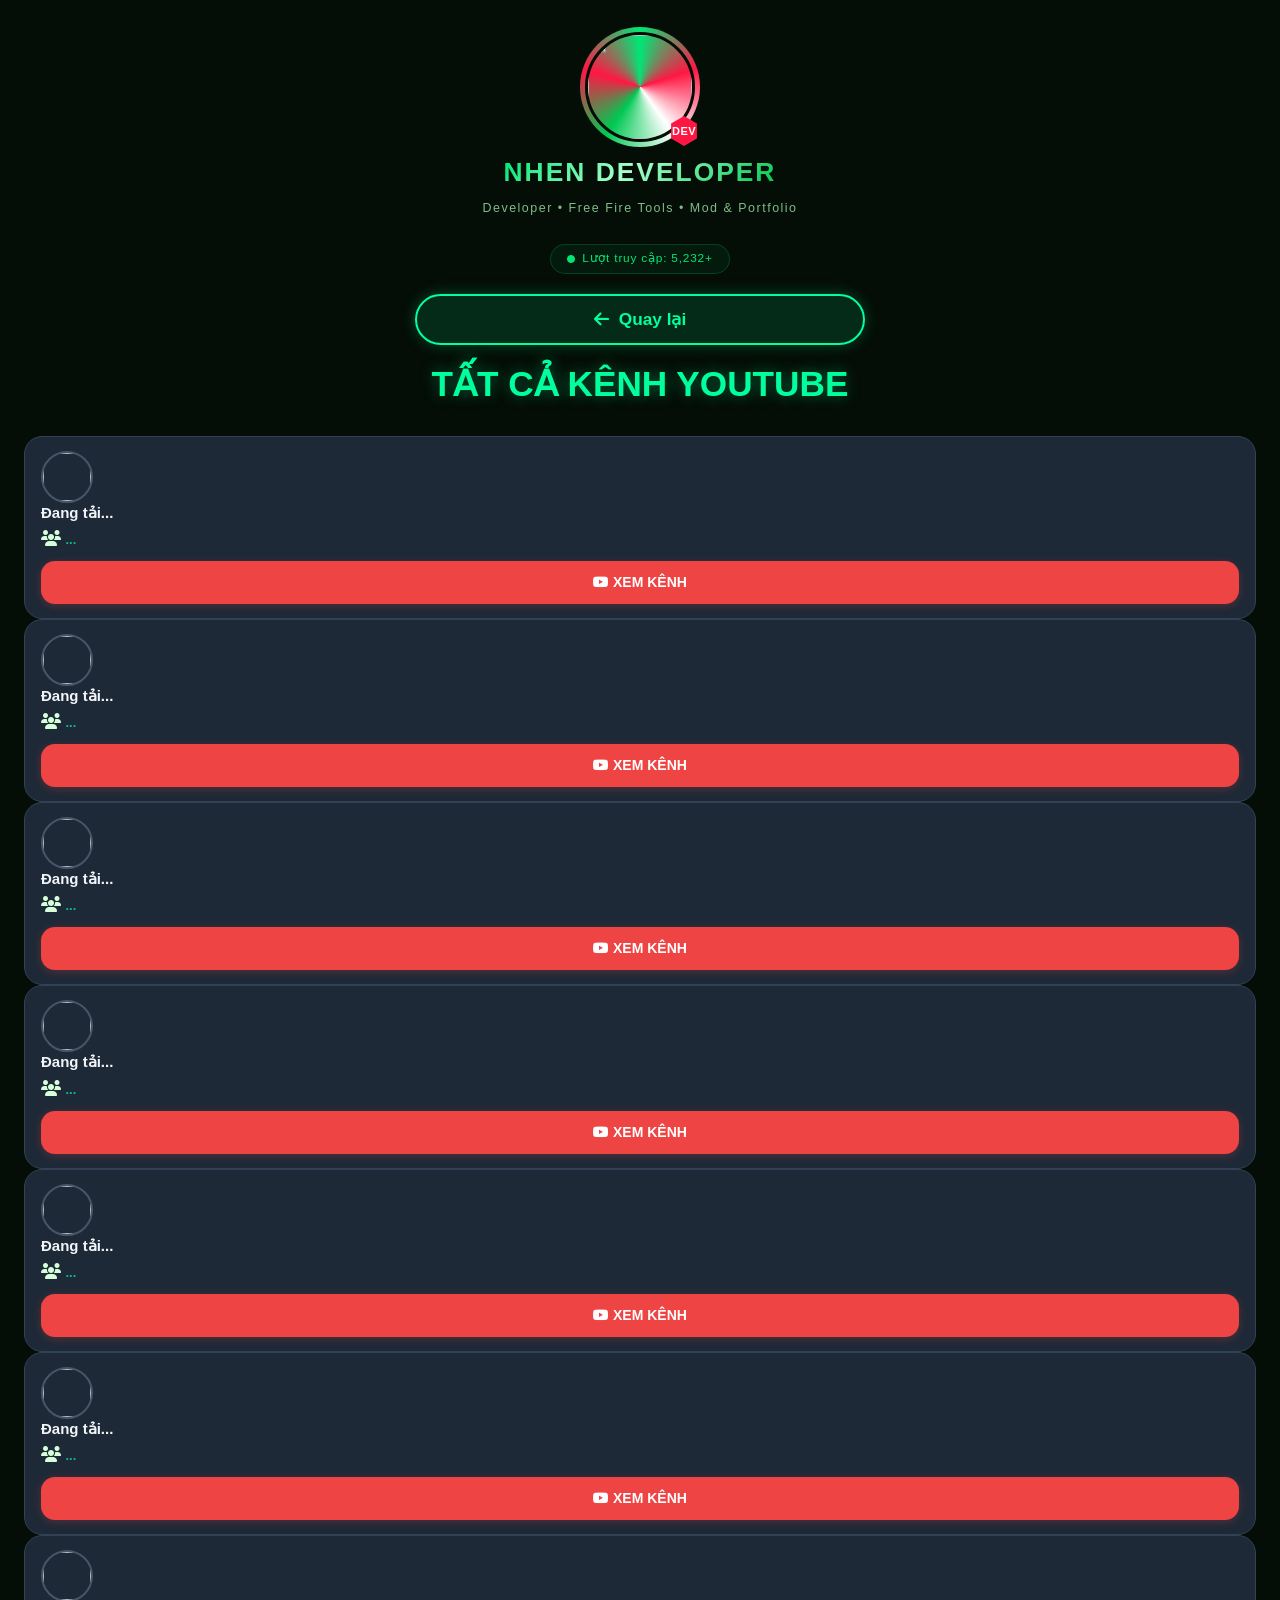
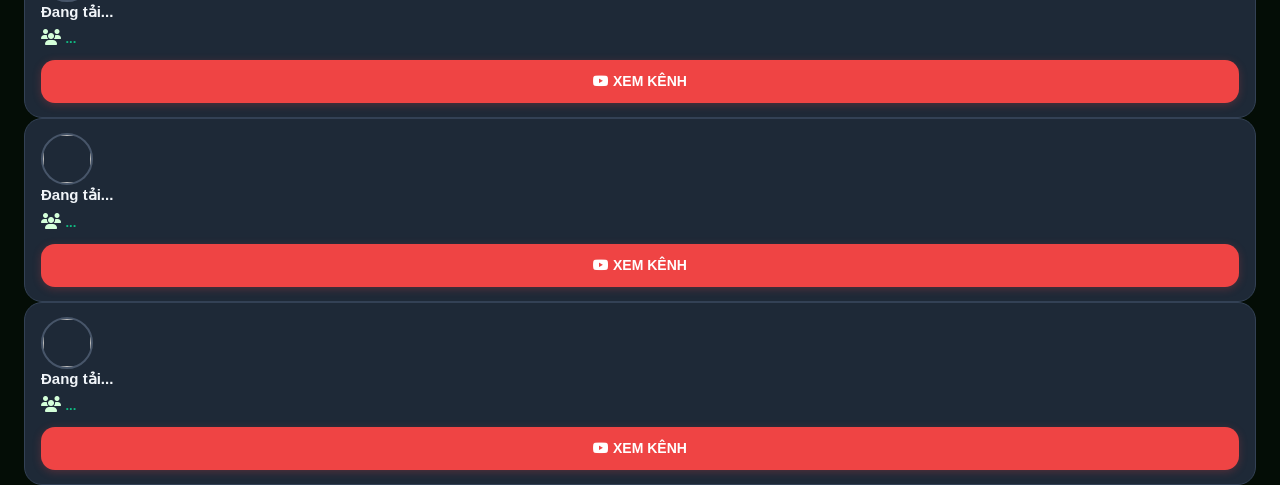
==== allChannels.html @ 0b56d22b "add a file new" ====
<!DOCTYPE html>
<html lang="vi">

<head>
    <meta charset="UTF-8">
    <meta name="viewport" content="width=device-width, initial-scale=1.0">
    <title>ALL YOUTUBE CHANELS - NHEN DEVELOPER</title>

    <link rel="icon" type="image/jpeg"
        href="https://yt3.ggpht.com/m06x7RoejzojZ3c31uhT1U5FLhke99Ra8Inqw-l--WmM0L8zsws6WfDL1yyFTQx1NJD11-2r=s600-c-k-c0x00ffffff-no-rj-rp-mo">

    <link href="https://cdn.jsdelivr.net/npm/bootstrap@5.3.3/dist/css/bootstrap.min.css" rel="stylesheet">
    <link rel="stylesheet" href="https://cdnjs.cloudflare.com/ajax/libs/font-awesome/6.6.0/css/all.min.css">
    <script src="https://cdn.tailwindcss.com"></script>

    <link rel="stylesheet" href="./assets/css/tricks.css">
    <link rel="stylesheet" href="global.css">

    <style>
        /* ========== REDESIGN CARD YOUTUBE - MOBILE OPTIMIZED ========== */
        .yt-card {
            background-color: #1e2937;
            border-radius: 18px;
            padding: 14px 16px;
            border: 1px solid #334155;
            transition: all 0.2s ease;
            min-height: 118px;
            display: flex;
            flex-direction: column;
        }

        .yt-card:active {
            transform: scale(0.985);
            border-color: #475569;
        }

        .yt-avatar {
            width: 52px;
            height: 52px;
            border-radius: 9999px;
            border: 2px solid #475569;
            object-fit: cover;
            flex-shrink: 0;
        }

        .yt-name {
            font-size: 15px;
            font-weight: 600;
            color: #f1f5f9;
            line-height: 1.35;
            margin-bottom: 4px;
            white-space: nowrap;
            overflow: hidden;
            text-overflow: ellipsis;
        }

        .yt-subs {
            font-size: 13px;
            font-weight: 600;
            color: #10b981;
        }

        .btn-watch {
            background-color: #ef4444;
            color: white;
            font-weight: 700;
            font-size: 14px;
            padding: 11px 0;
            border-radius: 14px;
            text-align: center;
            display: block;
            margin-top: auto;
            text-decoration: none;
            transition: background-color 0.2s ease;
            box-shadow: 0 2px 8px rgba(239, 68, 68, 0.25);
            margin-top: 10px;
        }

        .btn-watch:active {
            background-color: #dc2626;
            transform: scale(0.98);
        }

        .yt-info {
            flex: 1;
            min-width: 0;
        }
    </style>
</head>

<body>
    <canvas id="c"></canvas>

    <!-- HEADER (GIỮ NGUYÊN 100%) -->
    <div class="ava-wrap">
        <div class="ava-outer">
            <div class="ava-blur"></div>
            <div class="ava-ring"></div>
            <img class="ava-img"
                src="https://yt3.ggpht.com/m06x7RoejzojZ3c31uhT1U5FLhke99Ra8Inqw-l--WmM0L8zsws6WfDL1yyFTQx1NJD11-2r=s600-c-k-c0x00ffffff-no-rj-rp-mo">
            <div class="hex-badge">DEV</div>
        </div>
        <h1 class="name">NHEN DEVELOPER</h1>
        <p class="sub">Developer • Free Fire Tools • Mod & Portfolio</p>
        <div class="visitor">
            <i class="fas fa-circle"></i>
            <span id="visitorCount">Đang tải lượt truy cập...</span>
        </div>
    </div>

    <div class="back-button-container">
        <a href="index.html">
            <button class="btn-back"><i class="fas fa-arrow-left"></i> Quay lại</button>
        </a>
    </div>

    <h2 class="title-trick">TẤT CẢ KÊNH YOUTUBE</h2>

    <!-- GRID CARD -->
    <div class="max-w-[480px] mx-auto px-4 pb-12">
        <div class="grid grid-cols-2 gap-3">

            <!-- Card 1 -->
            <div id="ch1" class="yt-card">
                <div class="flex items-center gap-3">
                    <img class="yt-avatar" alt="">
                    <div class="yt-info">
                        <div class="yt-name">Đang tải...</div>
                        <div class="flex items-center gap-1.5">
                            <i class="fas fa-users text-emerald-500 text-xs"></i>
                            <span class="yt-subs">---</span>
                        </div>
                    </div>
                </div>
                <a href="https://youtube.com/@PauGamer-uh2zp" target="_blank" class="btn-watch">
                    <i class="fab fa-youtube mr-2"></i> XEM KÊNH
                </a>
            </div>

            <!-- Các card còn lại -->
            <div id="ch2" class="yt-card"></div>
            <div id="ch3" class="yt-card"></div>
            <div id="ch4" class="yt-card"></div>
            <div id="ch5" class="yt-card"></div>
            <div id="ch6" class="yt-card"></div>
            <div id="ch7" class="yt-card"></div>
            <div id="ch8" class="yt-card"></div>
            <div id="ch9" class="yt-card"></div>

        </div>
    </div>

    <!-- YOUTUBE API SCRIPT (GIỮ NGUYÊN) -->
    <script>
        const API_KEY = "AIzaSyCaRuBpmZHliL7vAGiO6PVMoXbEVlqyJ74";

        async function loadYouTubeChannel(username, cardId, link) {
            const card = document.getElementById(cardId);

            card.innerHTML = `
                <div class="flex items-center gap-3">
                    <img class="yt-avatar" alt="">
                    <div class="yt-info">
                        <div class="yt-name">Đang tải...</div>
                        <div class="flex items-center gap-1.5">
                            <i class="fas fa-users text-emerald-500 text-xs"></i>
                            <span class="yt-subs">...</span>
                        </div>
                    </div>
                </div>
                <a href="${link}" target="_blank" class="btn-watch">
                    <i class="fab fa-youtube mr-2"></i> XEM KÊNH
                </a>
            `;

            const res = await fetch(
                `https://www.googleapis.com/youtube/v3/channels?part=snippet,statistics&forHandle=@${username}&key=${API_KEY}`
            );
            const data = await res.json();
            if (!data.items || !data.items.length) return;

            const ch = data.items[0];

            card.querySelector("img").src = ch.snippet.thumbnails.high.url;
            card.querySelector(".yt-name").innerText = ch.snippet.title;
            card.querySelector(".yt-subs").innerText =
                Number(ch.statistics.subscriberCount).toLocaleString();
        }

        // Load tất cả kênh
        loadYouTubeChannel("PauGamer-uh2zp", "ch1", "https://youtube.com/@PauGamer-uh2zp");
        loadYouTubeChannel("NhenDevGame", "ch2", "https://youtube.com/@NhenDevGame");
        loadYouTubeChannel("HeadshotLabFF", "ch3", "https://youtube.com/@HeadshotLabFF");
        loadYouTubeChannel("NhenGamer", "ch4", "https://youtube.com/@NhenGamer");
        loadYouTubeChannel("NhenFF", "ch5", "https://youtube.com/@NhenFF");
        loadYouTubeChannel("NhenStoreGame", "ch6", "https://youtube.com/@NhenStoreGame");
        loadYouTubeChannel("CodeToKill", "ch7", "https://youtube.com/@CodeToKill");
        loadYouTubeChannel("pettoonsfun", "ch8", "https://youtube.com/@pettoonsfun");
        loadYouTubeChannel("nhenffno1", "ch9", "https://youtube.com/@nhenffno1");
    </script>

    <script src="./assets/js/Visit.js"></script>
    <script src="https://cdnjs.cloudflare.com/ajax/libs/three.js/r128/three.min.js"></script>
    <script src="background.js"></script>
</body>
</html>
---- assets/css/tricks.css ----
:root {
      --primary-green: #00ff9d;
      --dark-bg: #0a0a0a;
    }

    * { 
      margin: 0; 
      padding: 0; 
      box-sizing: border-box; 
    }

    body {
      background: var(--dark-bg);
      color: white;
      font-family: 'Segoe UI', sans-serif;
      min-height: 100vh;
    }

    /* Header */
    .bio-header {
      padding: 50px 20px 30px;
      text-align: center;
      background: var(--dark-bg);
    }

    .avatar {
      width: 130px;
      height: 130px;
      border-radius: 50%;
      border: 5px solid var(--primary-green);
      box-shadow: 0 0 35px rgba(0, 255, 157, 0.5);
      margin-bottom: 15px;
      transition: all 0.4s ease;
    }

    .avatar:hover { transform: scale(1.08); }

    .name {
      font-size: 1.9rem;
      font-weight: 800;
      margin-bottom: 6px;
      background: linear-gradient(90deg, #ffffff, var(--primary-green));
      -webkit-background-clip: text;
      -webkit-text-fill-color: transparent;
    }

    .visitor-count {
      font-size: 1.0rem;
      color: var(--primary-green);
      margin-top: 8px;
      font-weight: 600;
    }

    /* NÚT QUAY LẠI */
    .back-button-container {
      max-width: 480px;
      margin: 0 auto;
      padding: 0 15px 8px;
    }

    .btn-back {
      background: rgba(0, 255, 157, 0.12);
      color: var(--primary-green);
      border: 2px solid var(--primary-green);
      padding: 11px 22px;
      border-radius: 50px;
      font-weight: 700;
      font-size: 1.08rem;
      display: inline-flex;
      align-items: center;
      gap: 10px;
      transition: all 0.4s ease;
      box-shadow: 0 0 15px rgba(0, 255, 157, 0.25);
      width: 100%;
      justify-content: center;
    }

    .btn-back:hover {
      background: var(--primary-green);
      color: #000;
      transform: translateX(-8px);
      box-shadow: 0 0 25px rgba(0, 255, 157, 0.5);
    }

    .title-trick {
      font-size: 2.2rem;
      font-weight: 900;
      color: var(--primary-green);
      text-align: center;
      margin: 10px 0 30px;
      text-shadow: 0 0 15px rgba(0, 255, 157, 0.4);
    }

    /* Card Trick */
    .trick-card {
      background: rgba(255,255,255,0.06);
      border: 2px solid rgba(0, 255, 157, 0.3);
      border-radius: 18px;
      overflow: hidden;
      margin-bottom: 25px;
      transition: all 0.4s ease;
    }

    .trick-card:hover {
      transform: translateY(-10px);
      border-color: var(--primary-green);
      box-shadow: 0 15px 30px rgba(0, 255, 157, 0.35);
    }

    .trick-card img {
      width: 100%;
      height: 220px;
      object-fit: cover;
    }

    .trick-body {
      padding: 18px;
    }

    .trick-name {
      font-size: 1.35rem;
      font-weight: 700;
      margin-bottom: 10px;
      line-height: 1.3;
    }

    .creator {
      color: #aaa;
      font-size: 0.95rem;
      margin-bottom: 8px;
    }

    .trick-type {
      font-size: 0.95rem;
      font-weight: 600;
      margin-bottom: 15px;
    }

    .btn-free {
      background: var(--primary-green);
      color: black;
      font-weight: 700;
      border: none;
      padding: 12px 20px;
      border-radius: 12px;
      width: 100%;
      font-size: 1.1rem;
      transition: all 0.3s;
    }

    .btn-free:hover {
      background: #00cc7a;
      transform: scale(1.05);
      color: white;
    }

    .btn-pro {
      background: #ffd700;
      color: #000;
      font-weight: 700;
      border: none;
      padding: 12px 20px;
      border-radius: 12px;
      width: 100%;
      font-size: 1.1rem;
      transition: all 0.3s;
    }

    .btn-pro:hover {
      background: #ffed4e;
      transform: scale(1.05);
      color: #000;
    }

    /* Popup */
    .popup {
      display: none;
      position: fixed;
      top: 0; left: 0;
      width: 100%; height: 100%;
      background: rgba(0,0,0,0.88);
      z-index: 9999;
      align-items: center;
      justify-content: center;
      padding: 15px;
    }

    .popup-content {
      background: #111;
      border: 3px solid var(--primary-green);
      border-radius: 18px;
      padding: 30px 25px;
      max-width: 340px;
      width: 100%;
      text-align: center;
      box-shadow: 0 0 40px rgba(0, 255, 157, 0.7);
    }

    .popup-content h3 {
      color: var(--primary-green);
      margin-bottom: 18px;
      font-size: 1.5rem;
    }

    .zalo-number {
      font-size: 1.45rem;
      font-weight: bold;
      color: #00ff9d;
      margin: 15px 0;
      letter-spacing: 2px;
    }

    .copy-text {
      background: #222;
      padding: 14px;
      border-radius: 10px;
      font-size: 1rem;
      margin: 18px 0;
      word-break: break-all;
      border: 1px solid #333;
    }

    .btn-close {
      background: #ff4d4d;
      color: white;
      border: none;
      padding: 20px 30px;
      border-radius: 12px;
      font-size: 1.1rem;
      font-weight: 600;
      margin-top: 10px;
      width: 100px;
      transition: all 0.3s;
    }

    .btn-close:hover {
      background: #ff3333;
      transform: scale(1.05);
    }

    /* Footer */
    .footer {
      text-align: center;
      padding: 35px 15px 45px;
      background: rgba(0, 0, 0, 0.75);
      font-size: 0.95rem;
      color: #888;
      border-top: 1px solid rgba(0, 255, 157, 0.2);
    }

    .made-by {
      color: var(--primary-green);
      font-weight: 700;
    }

    @keyframes shake {
      0%, 100% { transform: translateX(0); }
      25%, 75% { transform: translateX(-4px); }
      50% { transform: translateX(4px); }
    }

    .shake-once {
      animation: shake 0.6s ease-in-out;
    }
---- global.css ----
* {
      box-sizing: border-box;
      margin: 0;
      padding: 0
    }

    :root {
      --g: #00e676;
      --g2: #00c853;
      --g3: #1b5e20;
      --r: #ff1744;
      --r2: #ff6d75;
      --bg: #040d06;
      --card: #0a1f0e;
      --txt: #d4ffd9;
      --txt2: #7cbf88;
    }

    body {
      font-family: 'DM Sans', sans-serif;
      background: var(--bg);
      color: var(--txt);
      min-height: 100vh;
      overflow-x: hidden
    }

    #c {
      position: fixed;
      inset: 0;
      z-index: 0;
      pointer-events: none
    }

    .wrap {
      position: relative;
      z-index: 1;
      max-width: 460px;
      margin: 0 auto;
      padding: 28px 16px 64px
    }

    /* ── AVATAR ── */
    .ava-wrap {
      display: flex;
      flex-direction: column;
      align-items: center;
      padding: 32px 0 20px;
      gap: 0
    }

    .ava-outer {
      position: relative;
      width: 110px;
      height: 110px;
      margin-bottom: 16px
    }

    .ava-ring {
      position: absolute;
      inset: -5px;
      border-radius: 50%;
      background: conic-gradient(var(--g), var(--r), #fff, var(--g2), var(--r), var(--g));
      animation: spin 4s linear infinite;
      z-index: 0
    }

    .ava-blur {
      position: absolute;
      inset: -10px;
      border-radius: 50%;
      background: radial-gradient(circle, rgba(0, 230, 118, .25), transparent 70%);
      animation: pulse-ava 2s ease-in-out infinite
    }

    @keyframes spin {
      to {
        transform: rotate(360deg)
      }
    }

    @keyframes pulse-ava {

      0%,
      100% {
        opacity: .5
      }

      50% {
        opacity: 1
      }
    }

    .ava-img {
      position: relative;
      z-index: 1;
      width: 100%;
      height: 100%;
      border-radius: 50%;
      object-fit: cover;
      border: 3px solid var(--bg);
      display: block
    }

    /* hexagon badge */
    .hex-badge {
      position: absolute;
      bottom: -4px;
      right: -4px;
      z-index: 2;
      width: 30px;
      height: 30px;
      display: flex;
      align-items: center;
      justify-content: center;
      background: var(--r);
      clip-path: polygon(50% 0%, 93% 25%, 93% 75%, 50% 100%, 7% 75%, 7% 25%);
      font-size: 11px;
      color: #fff;
      font-weight: 700;
      letter-spacing: .5px
    }

    .name {
      font-family: 'Syne', sans-serif;
      font-size: 1.65rem;
      font-weight: 800;
      letter-spacing: 2px;
      background: linear-gradient(135deg, var(--g) 0%, #a8ffcc 45%, var(--g2) 100%);
      -webkit-background-clip: text;
      -webkit-text-fill-color: transparent;
      text-align: center;
      line-height: 1.1
    }

    .sub {
      font-size: .78rem;
      color: var(--txt2);
      letter-spacing: 1.5px;
      text-align: center;
      margin-top: 6px
    }

    .visitor {
      display: inline-flex;
      align-items: center;
      gap: 6px;
      margin-top: 10px;
      padding: 5px 16px;
      border-radius: 999px;
      border: 1px solid rgba(0, 230, 118, .2);
      background: rgba(0, 230, 118, .06);
      font-size: .74rem;
      color: var(--g);
      letter-spacing: .8px
    }

    .visitor i {
      font-size: 8px;
      color: var(--g);
      animation: blink 1.2s ease-in-out infinite
    }

    @keyframes blink {

      0%,
      100% {
        opacity: 1
      }

      50% {
        opacity: .3
      }
    }

    /* ── DIVIDER ── */
    .divider {
      display: flex;
      align-items: center;
      gap: 10px;
      margin: 18px 0 12px;
      padding: 0 4px
    }

    .divider::before,
    .divider::after {
      content: '';
      flex: 1;
      height: .5px;
      background: rgba(0, 230, 118, .15)
    }

    .divider span {
      font-size: .66rem;
      color: var(--txt2);
      letter-spacing: 2px;
      text-transform: uppercase;
      white-space: nowrap
    }

    /* ── CARDS ── */
    .cards {
      display: flex;
      flex-direction: column;
      gap: 10px
    }

    .card-link {
      display: flex;
      align-items: center;
      gap: 13px;
      background: var(--card);
      border: 1px solid rgba(0, 230, 118, .12);
      border-radius: 999px;
      padding: 12px 18px 12px 12px;
      text-decoration: none;
      color: var(--txt);
      transition: transform .18s cubic-bezier(.34, 1.56, .64, 1), box-shadow .2s, border-color .2s, background .2s;
      backdrop-filter: blur(6px);
      position: relative;
      overflow: hidden;
    }

    .card-link::before {
      content: '';
      position: absolute;
      left: 0;
      top: 0;
      bottom: 0;
      width: 3px;
      border-radius: 999px 0 0 999px;
      background: var(--g);
      opacity: 0;
      transition: opacity .2s
    }

    .card-link:hover {
      transform: scale(1.032) translateY(-2px);
      border-color: rgba(0, 230, 118, .5);
      box-shadow: 0 4px 24px rgba(0, 230, 118, .15), 0 0 0 1px rgba(0, 230, 118, .15);
      background: #0d2710;
      color: var(--txt)
    }

    .card-link:hover::before {
      opacity: 1
    }

    .card-link:active {
      transform: scale(.97)
    }

    .icon-w {
      width: 38px;
      height: 38px;
      border-radius: 50%;
      background: rgba(0, 230, 118, .1);
      border: 1px solid rgba(0, 230, 118, .25);
      display: flex;
      align-items: center;
      justify-content: center;
      font-size: .9rem;
      color: var(--g);
      flex-shrink: 0;
      transition: background .2s, box-shadow .2s
    }

    .card-link:hover .icon-w {
      background: rgba(0, 230, 118, .2);
      box-shadow: 0 0 10px rgba(0, 230, 118, .3)
    }

    .card-txt {
      flex: 1;
      font-size: .88rem;
      font-weight: 600;
      letter-spacing: .2px
    }

    .arr {
      color: var(--txt2);
      font-size: .8rem;
      flex-shrink: 0;
      transition: transform .2s, color .2s
    }

    .card-link:hover .arr {
      transform: translateX(4px);
      color: var(--g)
    }

    /* ── BLOOD RED CARD ── */
    .blood {
      border-color: rgba(255, 23, 68, .35) !important;
      background: rgba(18, 2, 5, .85) !important;
    }

    .blood::before {
      background: var(--r) !important
    }

    .blood .icon-w {
      background: rgba(255, 23, 68, .12);
      border-color: rgba(255, 23, 68, .4);
      color: var(--r)
    }

    .blood .card-txt {
      color: var(--r2);
      font-weight: 700
    }

    .blood .arr {
      color: var(--r)
    }

    .blood:hover {
      border-color: rgba(255, 23, 68, .8) !important;
      box-shadow: 0 4px 28px rgba(255, 23, 68, .25), 0 0 0 1px rgba(255, 23, 68, .2) !important;
      background: rgba(25, 3, 8, .9) !important
    }

    .blood:hover .icon-w {
      background: rgba(255, 23, 68, .22);
      box-shadow: 0 0 10px rgba(255, 23, 68, .4)
    }

    .blood:hover .arr {
      color: var(--r)
    }

    @keyframes heartbeat {

      0%,
      100% {
        box-shadow: 0 0 8px rgba(255, 23, 68, .2)
      }

      50% {
        box-shadow: 0 0 20px rgba(255, 23, 68, .45)
      }
    }

    .blood {
      animation: heartbeat 1.8s ease-in-out infinite
    }

    .hot-badge {
      background: var(--r);
      color: #fff;
      font-size: .58rem;
      font-weight: 800;
      padding: 2px 8px;
      border-radius: 999px;
      letter-spacing: 1px;
      text-transform: uppercase;
      flex-shrink: 0;
      box-shadow: 0 0 8px rgba(255, 23, 68, .5);
      animation: badge-pop 1.8s ease-in-out infinite
    }

    @keyframes badge-pop {

      0%,
      100% {
        transform: scale(1)
      }

      50% {
        transform: scale(1.09)
      }
    }

    /* ── FOOTER ── */
    .foot {
      text-align: center;
      margin-top: 36px;
      font-size: .72rem;
      color: rgba(255, 255, 255, .2);
      letter-spacing: .8px
    }

    .foot .by {
      color: var(--g);
      font-weight: 600
    }
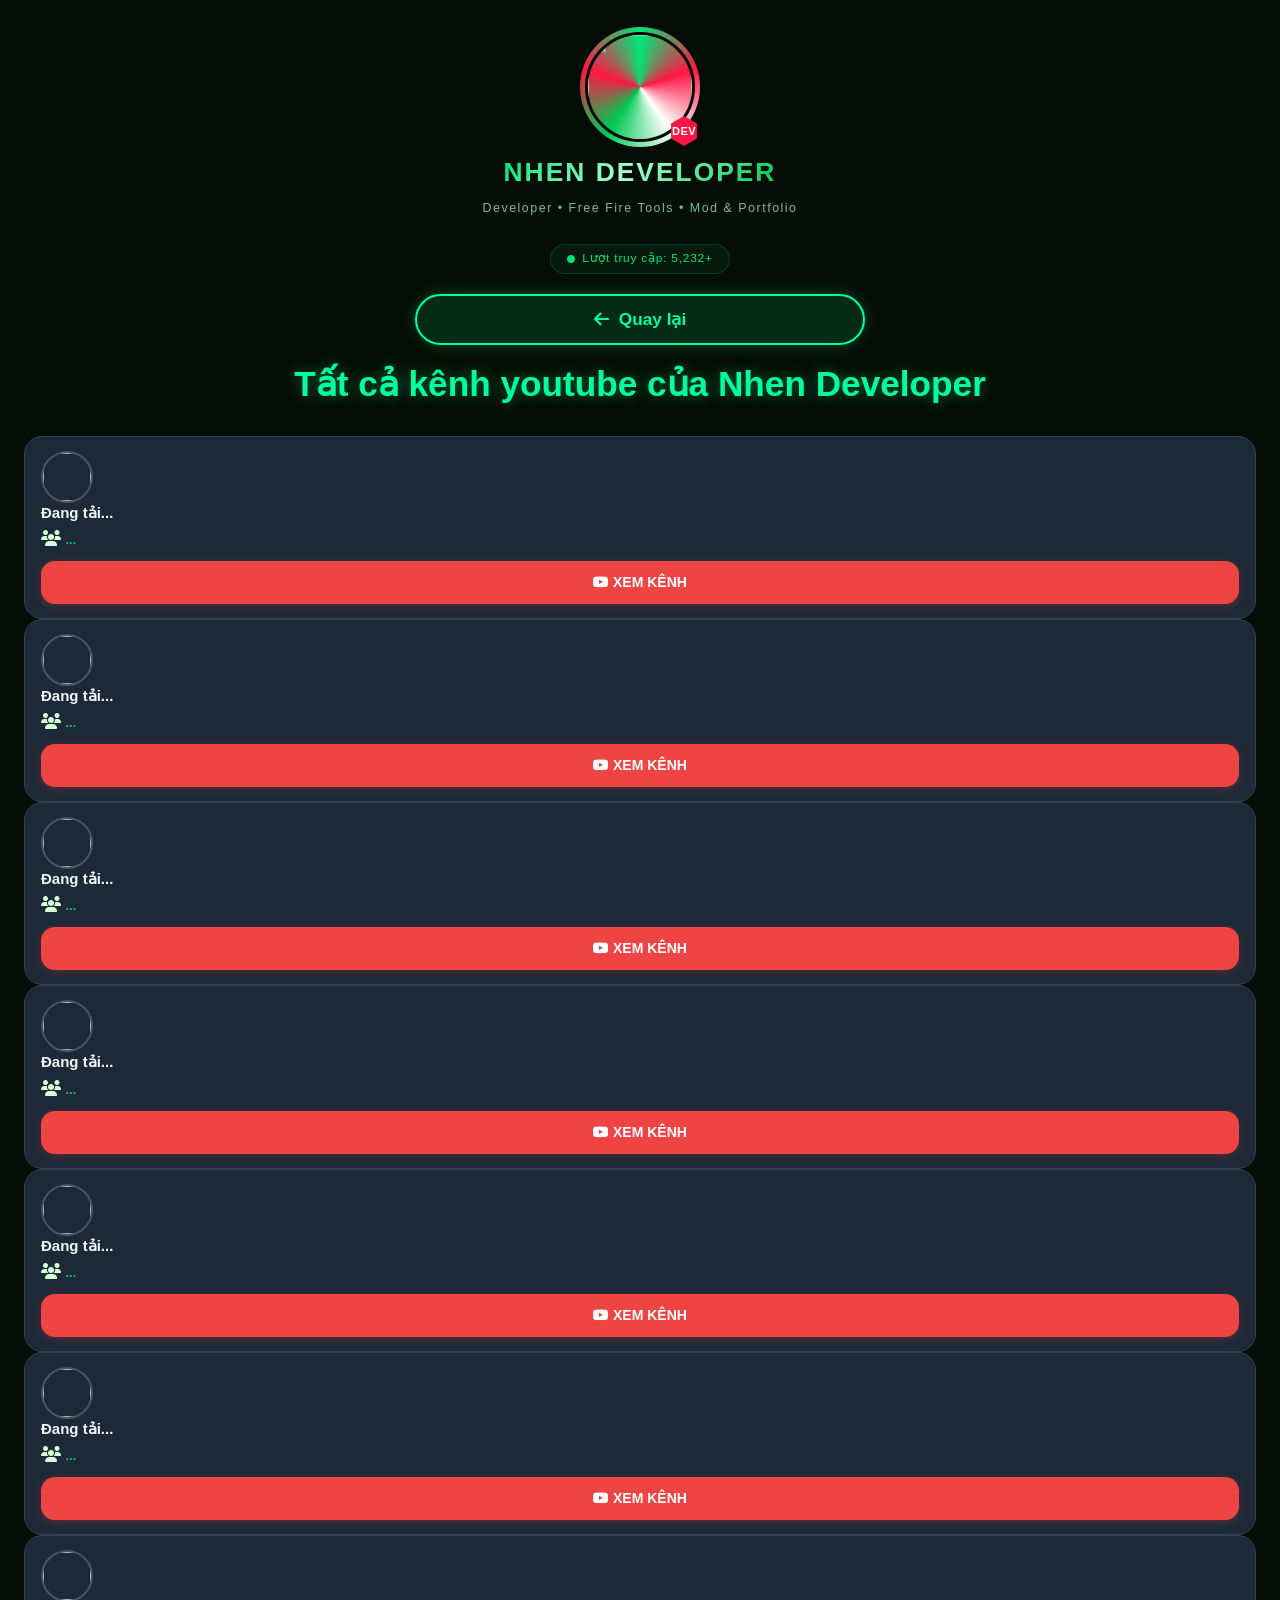
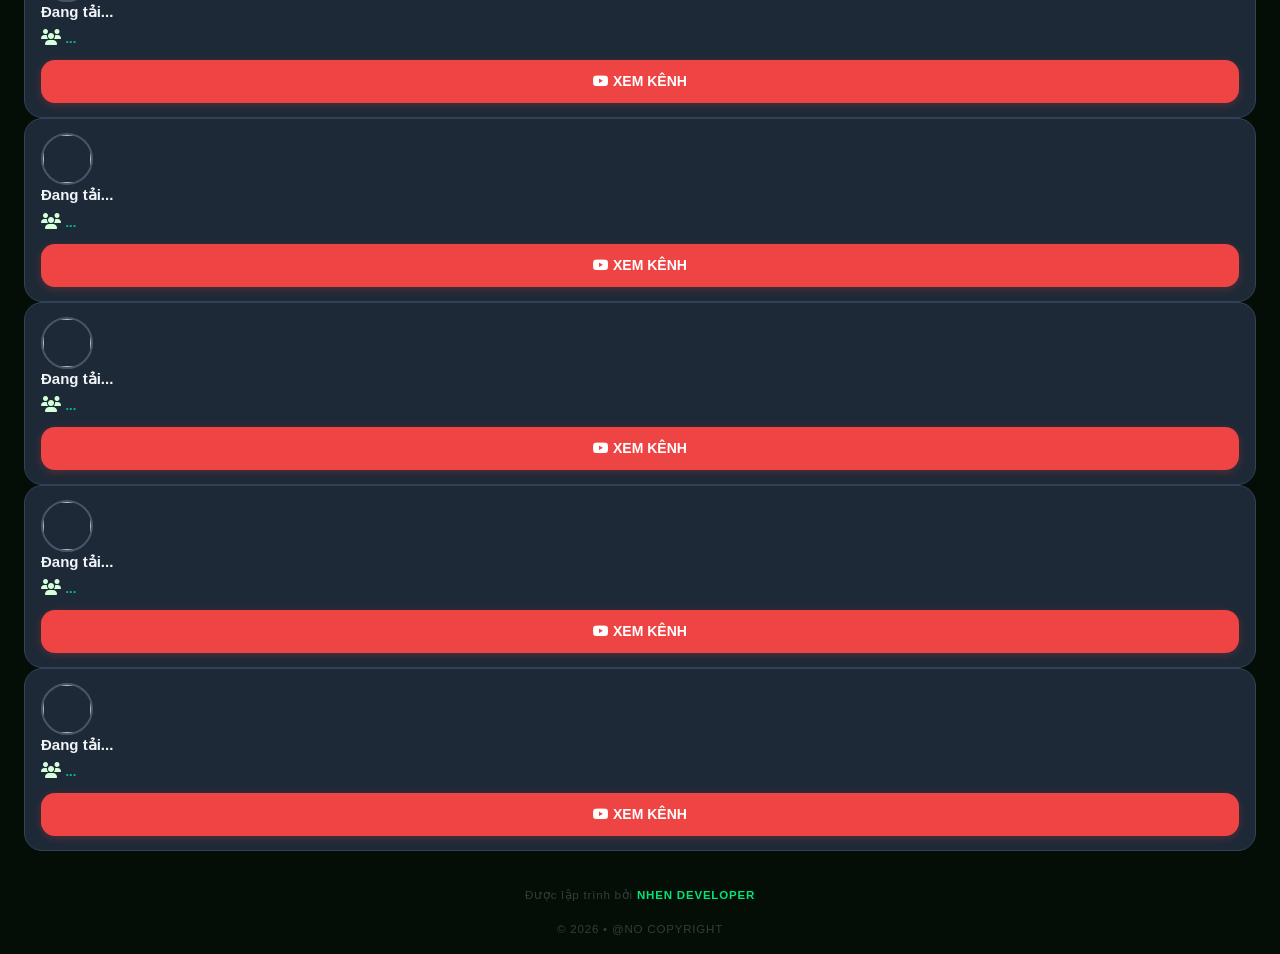
==== commit 172f79a0: "add new channels" ====
--- a/allChannels.html
+++ b/allChannels.html
@@ -15,77 +15,8 @@
 
     <link rel="stylesheet" href="./assets/css/tricks.css">
     <link rel="stylesheet" href="global.css">
-
-    <style>
-        /* ========== REDESIGN CARD YOUTUBE - MOBILE OPTIMIZED ========== */
-        .yt-card {
-            background-color: #1e2937;
-            border-radius: 18px;
-            padding: 14px 16px;
-            border: 1px solid #334155;
-            transition: all 0.2s ease;
-            min-height: 118px;
-            display: flex;
-            flex-direction: column;
-        }
-
-        .yt-card:active {
-            transform: scale(0.985);
-            border-color: #475569;
-        }
-
-        .yt-avatar {
-            width: 52px;
-            height: 52px;
-            border-radius: 9999px;
-            border: 2px solid #475569;
-            object-fit: cover;
-            flex-shrink: 0;
-        }
-
-        .yt-name {
-            font-size: 15px;
-            font-weight: 600;
-            color: #f1f5f9;
-            line-height: 1.35;
-            margin-bottom: 4px;
-            white-space: nowrap;
-            overflow: hidden;
-            text-overflow: ellipsis;
-        }
-
-        .yt-subs {
-            font-size: 13px;
-            font-weight: 600;
-            color: #10b981;
-        }
-
-        .btn-watch {
-            background-color: #ef4444;
-            color: white;
-            font-weight: 700;
-            font-size: 14px;
-            padding: 11px 0;
-            border-radius: 14px;
-            text-align: center;
-            display: block;
-            margin-top: auto;
-            text-decoration: none;
-            transition: background-color 0.2s ease;
-            box-shadow: 0 2px 8px rgba(239, 68, 68, 0.25);
-            margin-top: 10px;
-        }
-
-        .btn-watch:active {
-            background-color: #dc2626;
-            transform: scale(0.98);
-        }
-
-        .yt-info {
-            flex: 1;
-            min-width: 0;
-        }
-    </style>
+    <link rel="stylesheet" href="./assets/css/allchanels.css">
+   
 </head>
 
 <body>
@@ -114,7 +45,7 @@
         </a>
     </div>
 
-    <h2 class="title-trick">TẤT CẢ KÊNH YOUTUBE</h2>
+    <h4 class="title-trick">Tất cả kênh youtube của Nhen Developer</h4>
 
     <!-- GRID CARD -->
     <div class="max-w-[480px] mx-auto px-4 pb-12">
@@ -136,7 +67,6 @@
                     <i class="fab fa-youtube mr-2"></i> XEM KÊNH
                 </a>
             </div>
-
             <!-- Các card còn lại -->
             <div id="ch2" class="yt-card"></div>
             <div id="ch3" class="yt-card"></div>
@@ -146,10 +76,15 @@
             <div id="ch7" class="yt-card"></div>
             <div id="ch8" class="yt-card"></div>
             <div id="ch9" class="yt-card"></div>
+            <div id="ch10" class="yt-card"></div>
+            <div id="ch11" class="yt-card"></div>
 
         </div>
     </div>
-
+ <div class="foot">
+      <p>Được lập trình bởi <span class="by">NHEN DEVELOPER</span></p>
+      <p style="margin-top:5px">&copy; 2026 • @NO COPYRIGHT</p>
+    </div>
     <!-- YOUTUBE API SCRIPT (GIỮ NGUYÊN) -->
     <script>
         const API_KEY = "AIzaSyCaRuBpmZHliL7vAGiO6PVMoXbEVlqyJ74";
@@ -197,8 +132,12 @@
         loadYouTubeChannel("CodeToKill", "ch7", "https://youtube.com/@CodeToKill");
         loadYouTubeChannel("pettoonsfun", "ch8", "https://youtube.com/@pettoonsfun");
         loadYouTubeChannel("nhenffno1", "ch9", "https://youtube.com/@nhenffno1");
+        loadYouTubeChannel("KillZoneFF05", "ch10", "https://youtube.com/@KillZoneFF05");
+        loadYouTubeChannel("KillZoneFF05", "ch10", "https://youtube.com/@KillZoneFF05");
+        loadYouTubeChannel("yna05", "ch11", "https://youtube.com/@yna05");
+
+
     </script>
-
     <script src="./assets/js/Visit.js"></script>
     <script src="https://cdnjs.cloudflare.com/ajax/libs/three.js/r128/three.min.js"></script>
     <script src="background.js"></script>
--- a/assets/css/allchanels.css
+++ b/assets/css/allchanels.css
@@ -0,0 +1,69 @@
+
+        .yt-card {
+            background-color: #1e2937;
+            border-radius: 18px;
+            padding: 14px 16px;
+            border: 1px solid #334155;
+            transition: all 0.2s ease;
+            min-height: 118px;
+            display: flex;
+            flex-direction: column;
+        }
+
+        .yt-card:active {
+            transform: scale(0.985);
+            border-color: #475569;
+        }
+
+        .yt-avatar {
+            width: 52px;
+            height: 52px;
+            border-radius: 9999px;
+            border: 2px solid #475569;
+            object-fit: cover;
+            flex-shrink: 0;
+        }
+
+        .yt-name {
+            font-size: 15px;
+            font-weight: 600;
+            color: #f1f5f9;
+            line-height: 1.35;
+            margin-bottom: 4px;
+            white-space: nowrap;
+            overflow: hidden;
+            text-overflow: ellipsis;
+        }
+
+        .yt-subs {
+            font-size: 13px;
+            font-weight: 600;
+            color: #10b981;
+        }
+
+        .btn-watch {
+            background-color: #ef4444;
+            color: white;
+            font-weight: 700;
+            font-size: 14px;
+            padding: 11px 0;
+            border-radius: 14px;
+            text-align: center;
+            display: block;
+            margin-top: auto;
+            text-decoration: none;
+            transition: background-color 0.2s ease;
+            box-shadow: 0 2px 8px rgba(239, 68, 68, 0.25);
+            margin-top: 10px;
+        }
+
+        .btn-watch:active {
+            background-color: #dc2626;
+            transform: scale(0.98);
+        }
+
+        .yt-info {
+            flex: 1;
+            min-width: 0;
+        }
+  
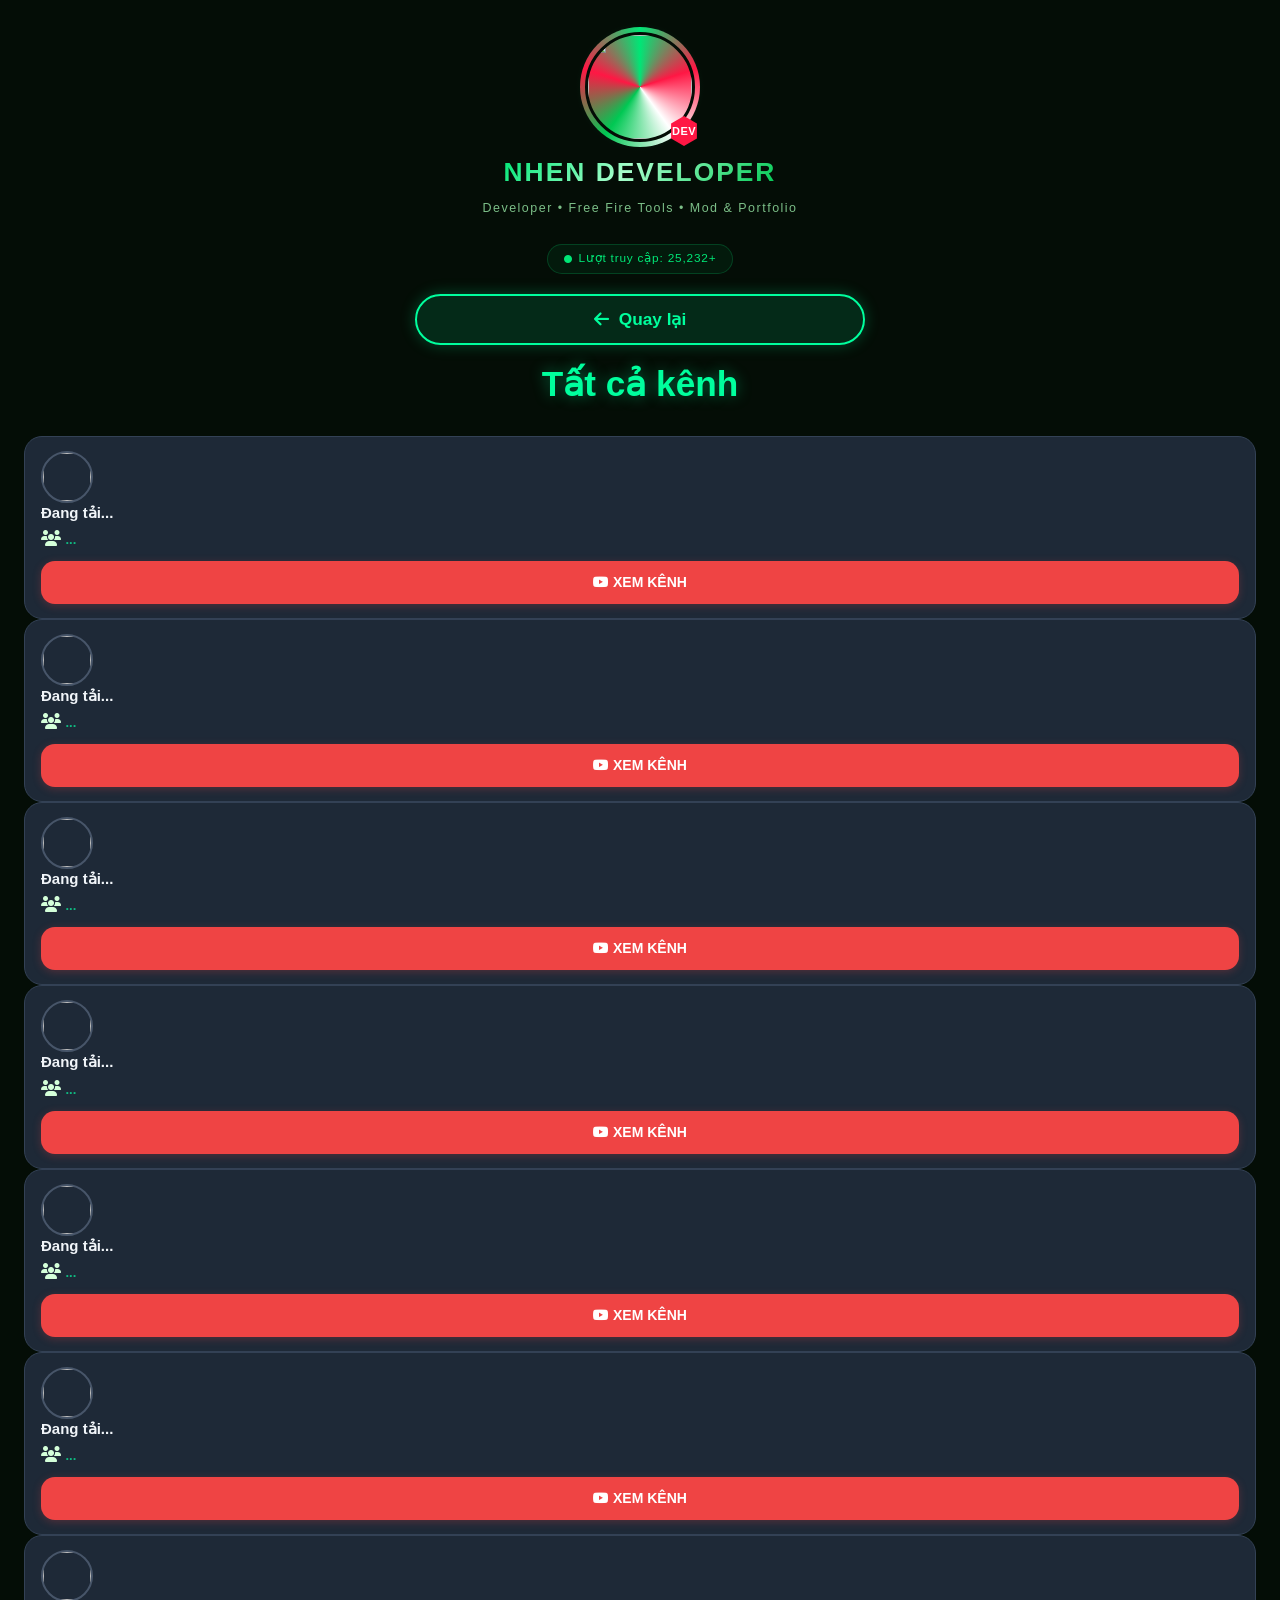
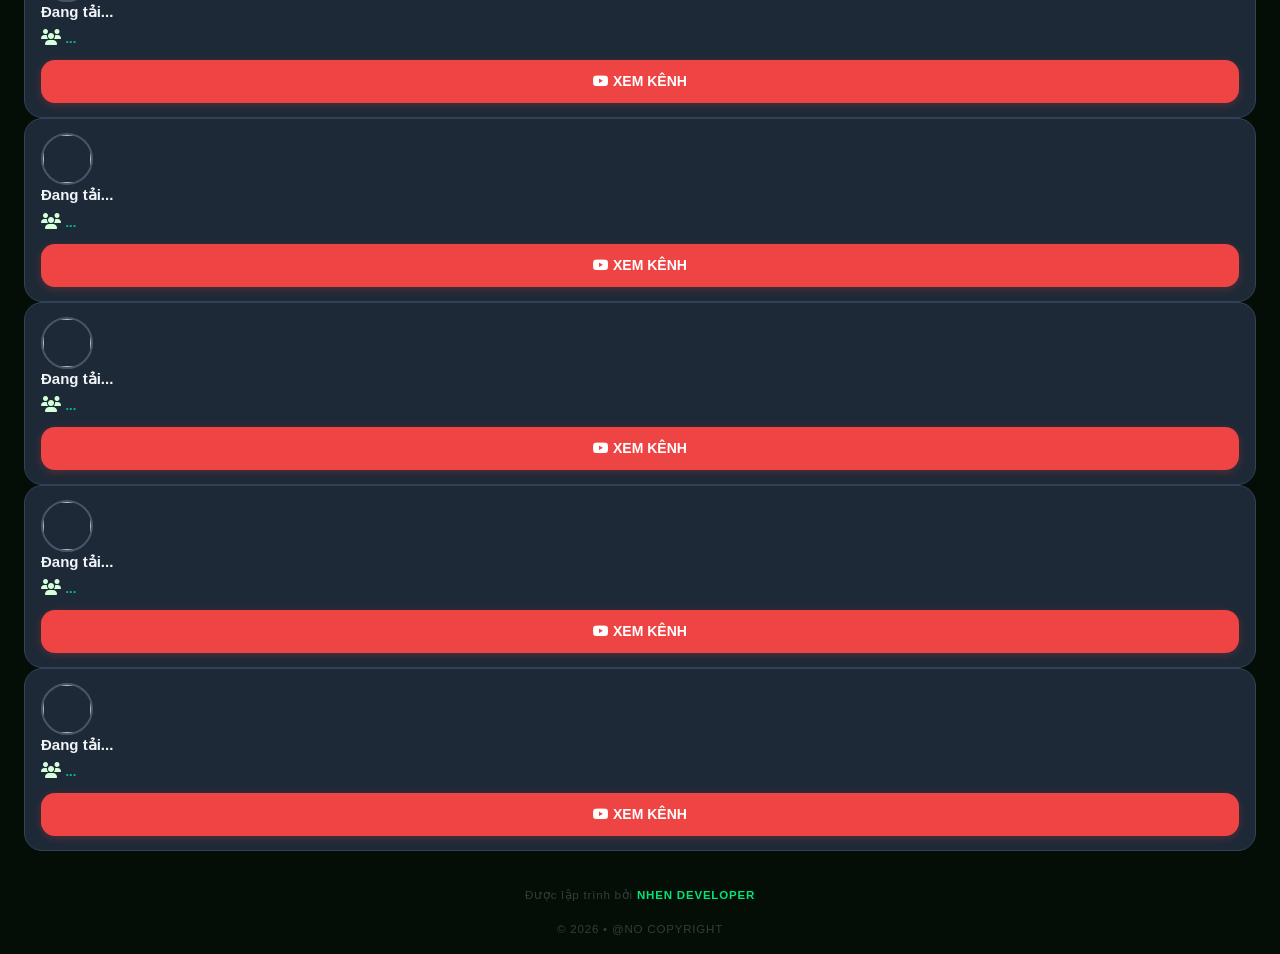
==== commit 767f375c: "feat: change new url api" ====
--- a/allChannels.html
+++ b/allChannels.html
@@ -45,8 +45,7 @@
         </a>
     </div>
 
-    <h4 class="title-trick">Tất cả kênh youtube của Nhen Developer</h4>
-
+    <h4 class="title-trick">Tất cả kênh</h4>
     <!-- GRID CARD -->
     <div class="max-w-[480px] mx-auto px-4 pb-12">
         <div class="grid grid-cols-2 gap-3">
